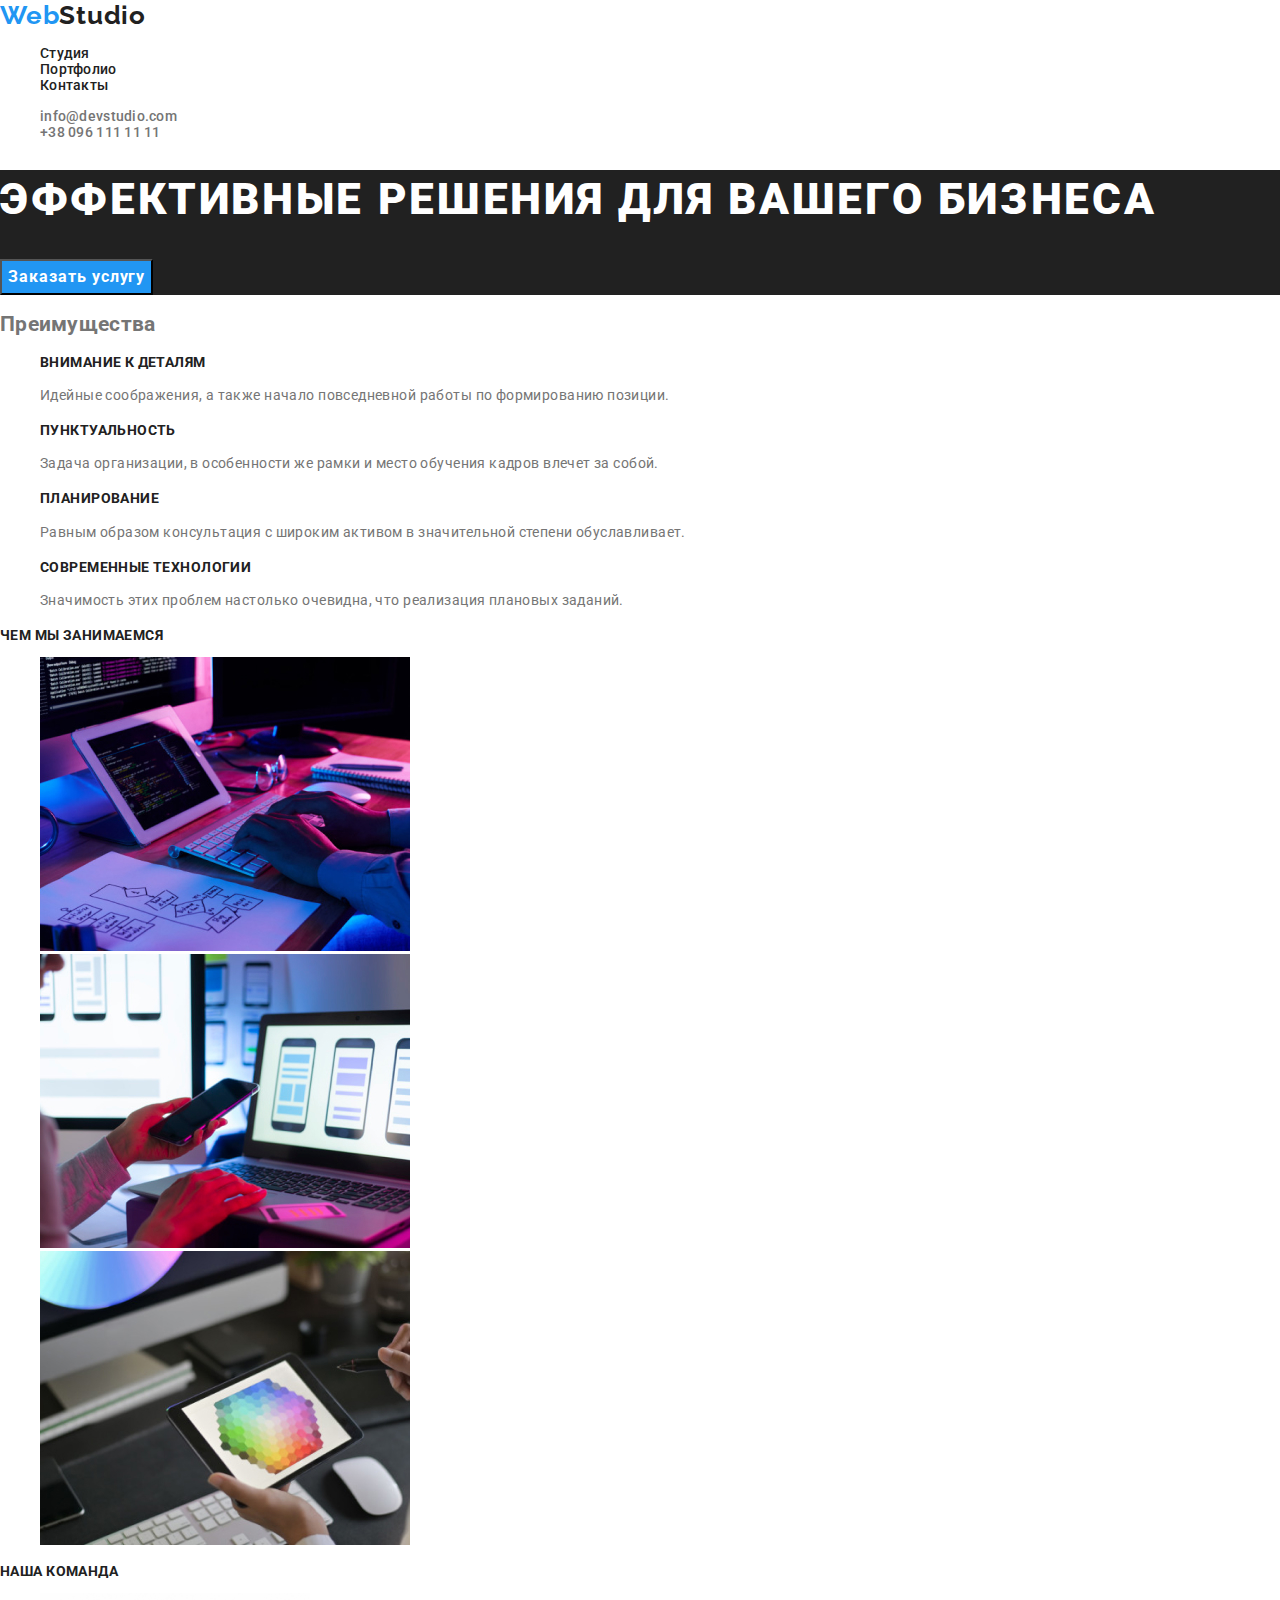
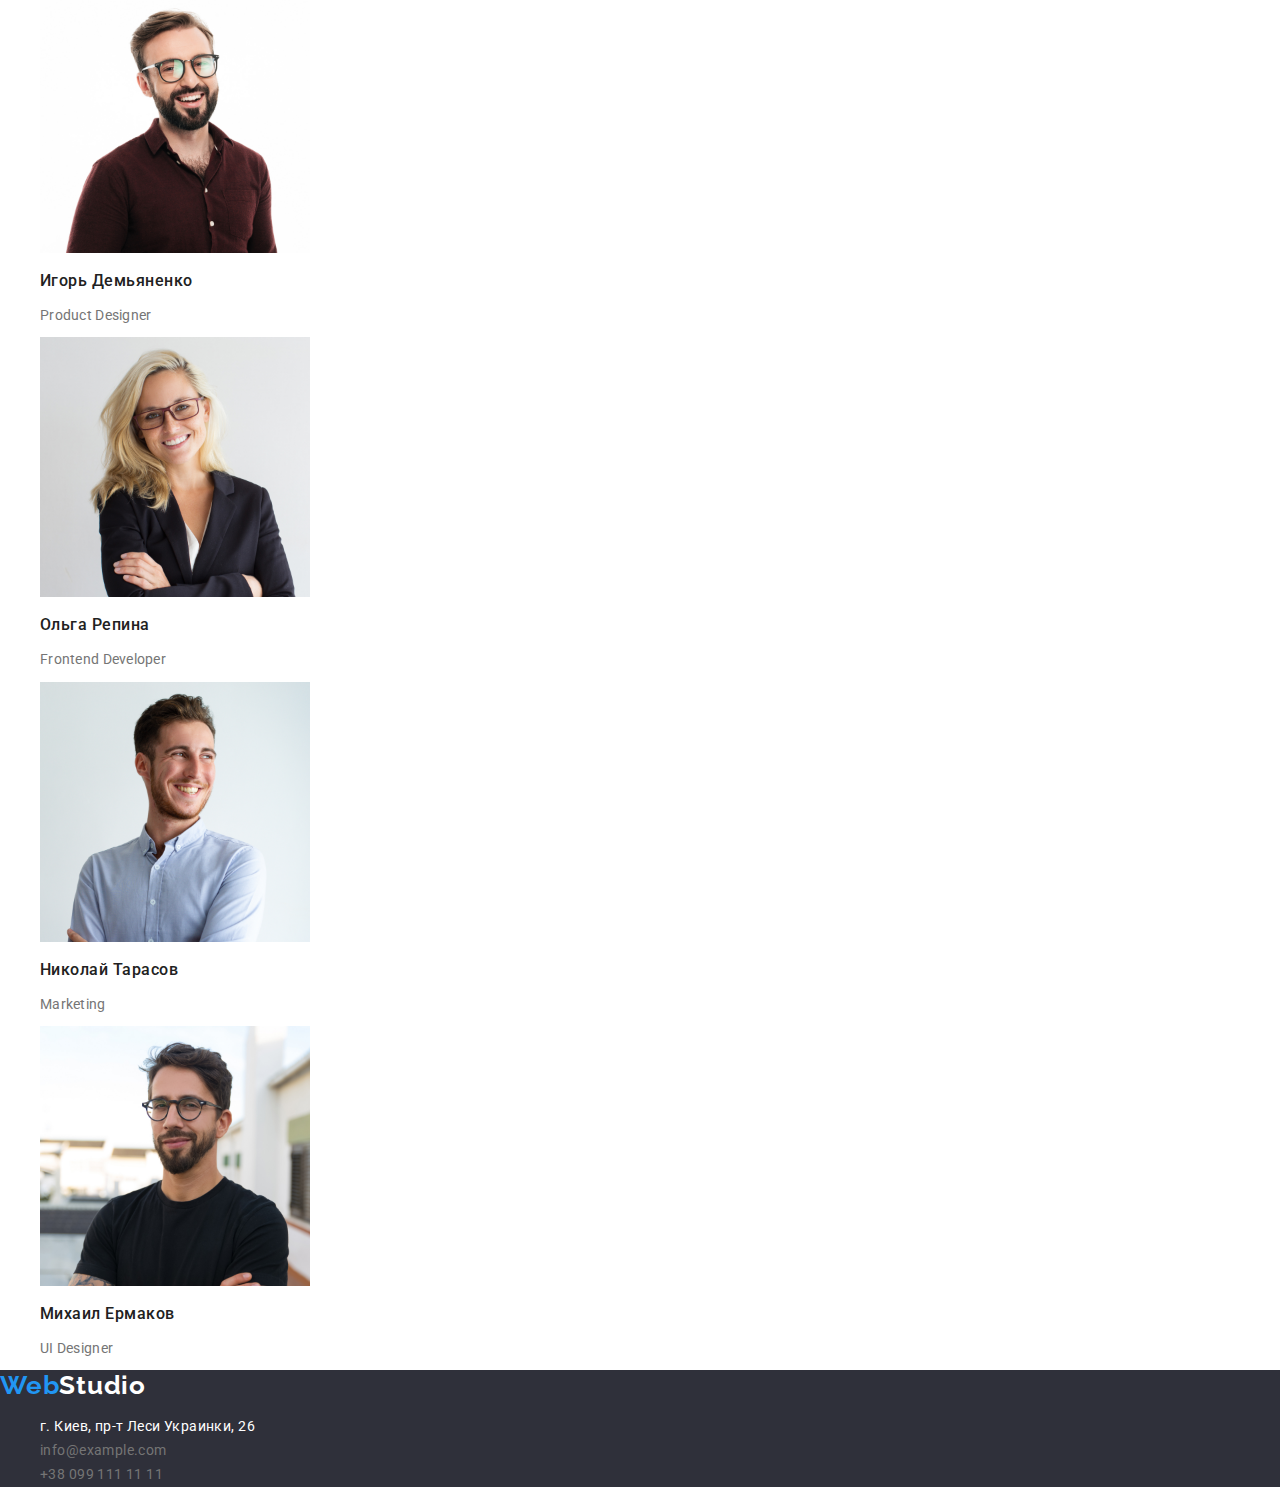
==== index.html @ 71096f11 "копирует дз из предыдущего репозитория" ====
<!DOCTYPE html>
<html lang="ru">
  <head>
    <meta charset="UTF-8" />
    <meta name="viewport" content="width=device-width, initial-scale=1.0" />
    <link
      rel="stylesheet"
      href="https://cdnjs.cloudflare.com/ajax/libs/modern-normalize/1.0.0/modern-normalize.min.css"
    />
    <link
      href="https://fonts.googleapis.com/css2?family=Raleway:wght@700&family=Roboto:wght@400;500;700;900&display=swap"
      rel="stylesheet"
    />
    <link rel="stylesheet" href="./css/style.css" />
    <title>WebStudio</title>
  </head>
  <body>
    <!-- Header -->
    <header>
      <nav>
        <a lang="en" href="./index.html" class="logo"
          ><span class="logo-accent">Web</span>Studio</a
        >
        <ul class="top-menu list">
          <li><a href="./index.html" class="link">Студия</a></li>
          <li><a href="./portfolio.html" class="link">Портфолио</a></li>
          <li><a href="" class="link">Контакты</a></li>
        </ul>
      </nav>

      <address>
        <ul class="top-address list">
          <li>
            <a href="mailto:info@devstudio.com" class="link"
              >info@devstudio.com</a
            >
          </li>
          <li>
            <a href="tel:+380961111111" class="link">+38 096 111 11 11</a>
          </li>
        </ul>
      </address>
    </header>
    <main>
      <!-- Герой -->

      <section class="hero">
        <h1 class="main-title">Эффективные решения для вашего бизнеса</h1>
        <button type="button" class="button">Заказать услугу</button>
      </section>

      <!-- Преимущества -->

      <section class="advantage">
        <h2>Преимущества</h2>
        <ul class="list">
          <li>
            <h3 class="title">Внимание к деталям</h3>
            <p class="text">
              Идейные соображения, а также начало повседневной работы по
              формированию позиции.
            </p>
          </li>
          <li>
            <h3 class="title">Пунктуальность</h3>
            <p class="text">
              Задача организации, в особенности же рамки и место обучения кадров
              влечет за собой.
            </p>
          </li>
          <li>
            <h3 class="title">Планирование</h3>
            <p class="text">
              Равным образом консультация с широким активом в значительной
              степени обуславливает.
            </p>
          </li>
          <li>
            <h3 class="title">Современные технологии</h3>
            <p class="text">
              Значимость этих проблем настолько очевидна, что реализация
              плановых заданий.
            </p>
          </li>
        </ul>
      </section>

      <!-- Чем мы занимаемся -->

      <section class="work">
        <h2 class="title">Чем мы занимаемся</h2>
        <ul class="list">
          <li>
            <img
              src="./image/rozrabotka.jpg"
              alt="Разработка сайтов"
              width="370"
              height="294"
            />
          </li>
          <li>
            <img
              src="./image/adaptiv-saitov.jpg"
              alt="Адаптивные сайты"
              width="370"
              height="294"
            />
          </li>
          <li>
            <img
              src="./image/dizain.jpg"
              alt="Создание дизайна для сайтов"
              width="370"
              height="294"
            />
          </li>
        </ul>
      </section>

      <!-- Наша команда -->

      <section class="team">
        <h2 class="title">Наша команда</h2>
        <ul class="list">
          <li>
            <img
              src="./image/demyanenko.jpg"
              alt="Игорь Демьяненко"
              width="270"
              height="260"
            />
            <h3 class="name">Игорь Демьяненко</h3>
            <p lang="en">Product Designer</p>
          </li>
          <li>
            <img
              src="./image/repina.jpg"
              alt="Ольга Репина"
              width="270"
              height="260"
            />
            <h3 class="name">Ольга Репина</h3>
            <p lang="en">Frontend Developer</p>
          </li>
          <li>
            <img
              src="./image/tarasov.jpg"
              alt="Николай Тарасов"
              width="270"
              height="260"
            />
            <h3 class="name">Николай Тарасов</h3>
            <p lang="en">Marketing</p>
          </li>
          <li>
            <img
              src="./image/ermakov.jpg"
              alt="Михаил Ермаков"
              width="270"
              height="260"
            />
            <h3 class="name">Михаил Ермаков</h3>
            <p lang="en">UI Designer</p>
          </li>
        </ul>
      </section>
    </main>

    <!-- Footer -->

    <footer class="footer">
      <div>
        <a lang="en" href="./index.html" class="logo"
          ><span class="logo-accent">Web</span>Studio</a
        >
        <address>
          <ul class="footer-address list">
            <li>
              <a
                href="https://goo.gl/maps/jd2Q6fffBSF1kD2X9"
                class="link contact-address"
                target="_blank"
                >г. Киев, пр-т Леси Украинки, 26</a
              >
            </li>
            <li>
              <a href="mailto:info@example.com" class="link"
                >info@example.com</a
              >
            </li>
            <li>
              <a href="tel:+380991111111" class="link">+38 099 111 11 11</a>
            </li>
          </ul>
        </address>
      </div>
    </footer>
  </body>
</html>
---- css/style.css ----
:root {
  --main-color: #757575;
  --accent-color: #2196f3;
  --title-color: #212121;
  --white-color: #ffffff;
  --bgc-footer: #2f303a;
  --footer-color: color: rgba(255, 255, 255, 0.6);
  --btn-filter-color: #F5F4FA;
}

/* Base */

body {
    font-family: Roboto;
    font-style: normal;
    font-weight: 400;
    font-size: 14px;
    line-height: 1.16;
    letter-spacing: 0.02em;

    color: var(--main-color);
}

.list {
  list-style: none;
}

.link {
  text-decoration: none;
      font-style: normal;
}

.button {
font-weight: 700;
font-size: 16px;
line-height: 1.87;
letter-spacing: 0.06em;

  background-color: var(--accent-color);
  color: var(--white-color);
}

.title {
  font-size: 14px;
font-weight: 700;
letter-spacing: 0.03em;
text-transform: uppercase;

  color: var(--title-color);
}

/* Header */

.logo {
  font-family: Raleway;
  font-size: 26px;
  font-weight: 700;
  line-height: 1.19;
  letter-spacing: 0.03em;

  color: var(--title-color);
  text-decoration: none;
}

.logo-accent {
 color: var(--accent-color);
}

.top-menu .link {
  font-weight: 500;
  color: var(--title-color);
}

.top-menu .link:hover,
.top-menu .link:focus {
  color: var(--accent-color);
}

.top-address .link {
  font-weight: 500;
  color: var(--main-color);
}

.top-address .link:hover,
.top-address .link:focus {
  color: var(--accent-color);
}

/* Герой */

.hero {
  background-color: var(--title-color);
}

.main-title {
font-weight: 900;
font-size: 44px;
line-height: 1.36;
letter-spacing: 0.06em;
text-transform: uppercase;

  color: var(--white-color);
}

/* Преимущества */

.advantage .text {
  line-height: 1.71;

letter-spacing: 0.03em;
}

/* Чем мы занимаемся */


/* Команда */

.name {
  font-weight: 500;
font-size: 16px;
line-height: 1.18;
letter-spacing: 0.03em;
color: var(--title-color);
}

/* Footer */

.footer {
  background-color: var(--bgc-footer);
}

.footer-address {
  font-size: 14px;
line-height: 1.71;
letter-spacing: 0.03em;
}

.footer .logo {
  color: var(--white-color);
}

.footer-address .link {
  color: var(--footer-color);
}

.footer-address .contact-address {
    color: var(--white-color);
}


/* Portfolio */

/* filter */

.filter .button {
  background-color: var(--btn-filter-color);
  color: var(--title-color);
  font-weight: 500;
}

.filter .button:hover, .filter .button:focus {
  background-color: var(--accent-color);
  color: var(--white-color);
  
}

/* Cards */

.name-card {
  font-weight: 700;
font-size: 18px;
line-height: 2;
letter-spacing: 0.06em;
color: var(--title-color);
}

.text-card {
  font-size: 16px;
line-height: 1.87;
letter-spacing: 0.03em;
}
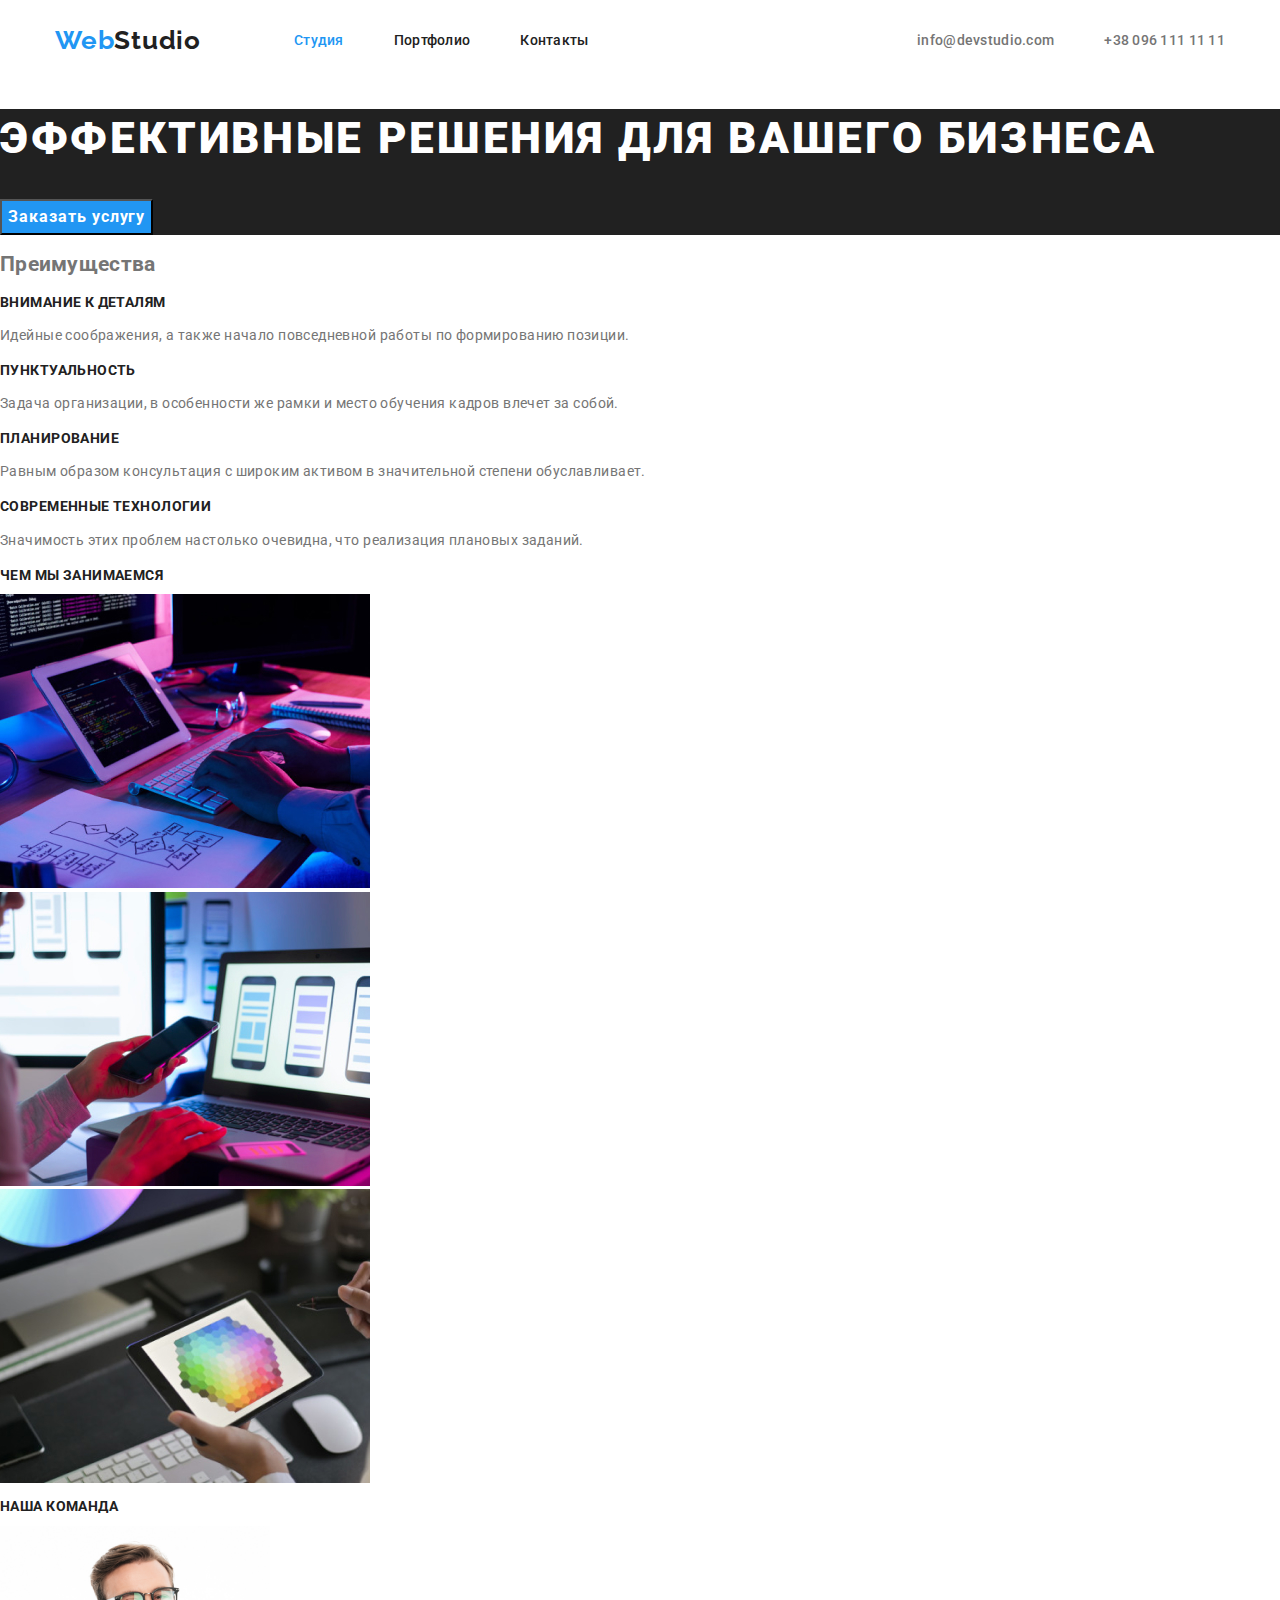
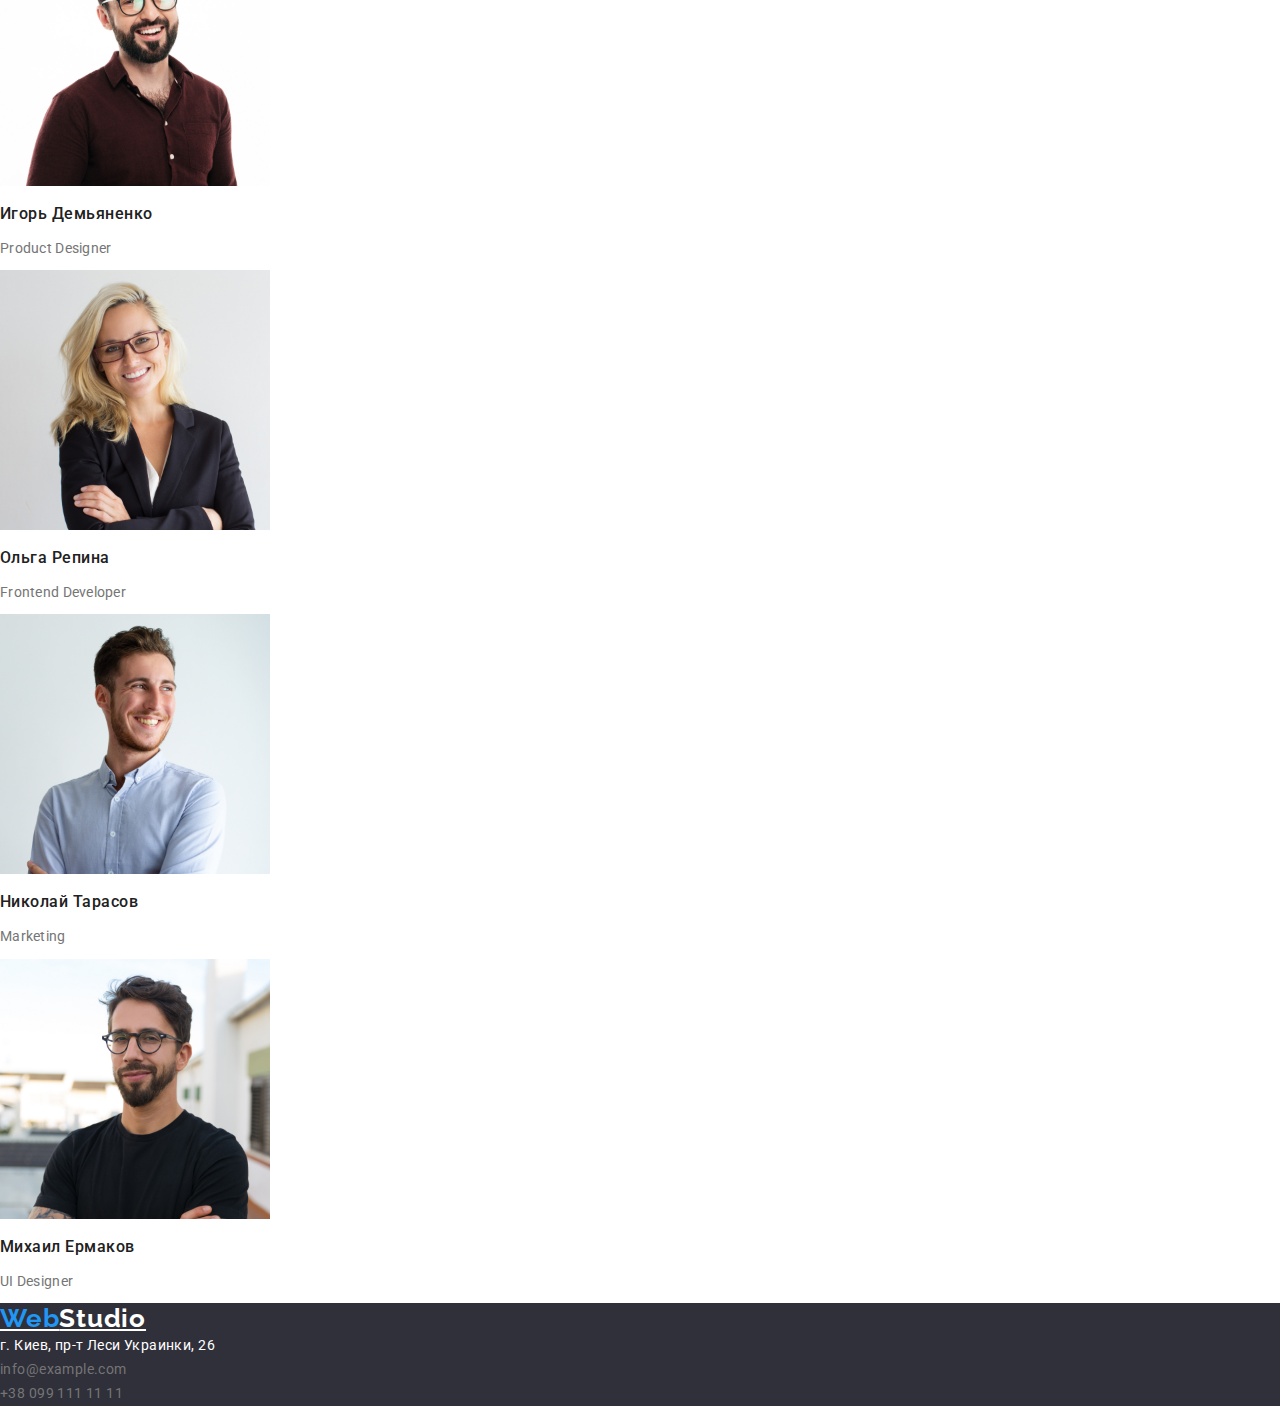
==== commit d2dd3b2d: "оформляет отступы для элементов хедера" ====
--- a/index.html
+++ b/index.html
@@ -17,29 +17,37 @@
   <body>
     <!-- Header -->
     <header>
-      <nav>
-        <a lang="en" href="./index.html" class="logo"
-          ><span class="logo-accent">Web</span>Studio</a
-        >
-        <ul class="top-menu list">
-          <li><a href="./index.html" class="link">Студия</a></li>
-          <li><a href="./portfolio.html" class="link">Портфолио</a></li>
-          <li><a href="" class="link">Контакты</a></li>
-        </ul>
-      </nav>
-
-      <address>
-        <ul class="top-address list">
-          <li>
-            <a href="mailto:info@devstudio.com" class="link"
-              >info@devstudio.com</a
-            >
-          </li>
-          <li>
-            <a href="tel:+380961111111" class="link">+38 096 111 11 11</a>
-          </li>
-        </ul>
-      </address>
+      <div class="container navigation">
+        <div class="main-nav">
+          <a lang="en" href="./index.html" class="logo link"
+            ><span class="logo-accent">Web</span>Studio</a
+          >
+          <nav>
+            <ul class="top-menu list">
+              <li class="item">
+                <a href="./index.html" class="link current">Студия</a>
+              </li>
+              <li class="item">
+                <a href="./portfolio.html" class="link">Портфолио</a>
+              </li>
+              <li class="item"><a href="" class="link">Контакты</a></li>
+            </ul>
+          </nav>
+        </div>
+
+        <address class="address">
+          <ul class="top-address list">
+            <li class="item">
+              <a href="mailto:info@devstudio.com" class="link"
+                >info@devstudio.com</a
+              >
+            </li>
+            <li class="item">
+              <a href="tel:+380961111111" class="link">+38 096 111 11 11</a>
+            </li>
+          </ul>
+        </address>
+      </div>
     </header>
     <main>
       <!-- Герой -->
--- a/css/style.css
+++ b/css/style.css
@@ -23,9 +23,12 @@
 
 .list {
   list-style: none;
+  padding: 0;
+  margin: 0;
 }
 
 .link {
+  display: block;
   text-decoration: none;
       font-style: normal;
 }
@@ -49,9 +52,19 @@
   color: var(--title-color);
 }
 
+.container {
+  margin-left: auto;
+  margin-right: auto;
+  padding-left: 15px;
+  padding-right: 15px;
+  width: 1200px;
+}
+
 /* Header */
 
 .logo {
+margin-right: 93px;
+
   font-family: Raleway;
   font-size: 26px;
   font-weight: 700;
@@ -59,11 +72,14 @@
   letter-spacing: 0.03em;
 
   color: var(--title-color);
-  text-decoration: none;
 }
 
 .logo-accent {
  color: var(--accent-color);
+}
+
+.top-menu {
+  display: flex;
 }
 
 .top-menu .link {
@@ -76,6 +92,18 @@
   color: var(--accent-color);
 }
 
+.top-menu .item:not(:last-child) {
+  margin-right: 50px;
+}
+
+.link.current {
+  color: var(--accent-color);
+}
+
+.top-address {
+  display: flex;
+}
+
 .top-address .link {
   font-weight: 500;
   color: var(--main-color);
@@ -84,6 +112,25 @@
 .top-address .link:hover,
 .top-address .link:focus {
   color: var(--accent-color);
+}
+
+.top-address .item:not(:last-child) {
+  margin-right: 50px;
+}
+
+.navigation {
+  display: flex;
+  align-items: center;
+  height: 80px;
+}
+
+.main-nav {
+  display: flex;
+  align-items: center;
+}
+
+.address {
+  margin-left: auto;
 }
 
 /* Герой */
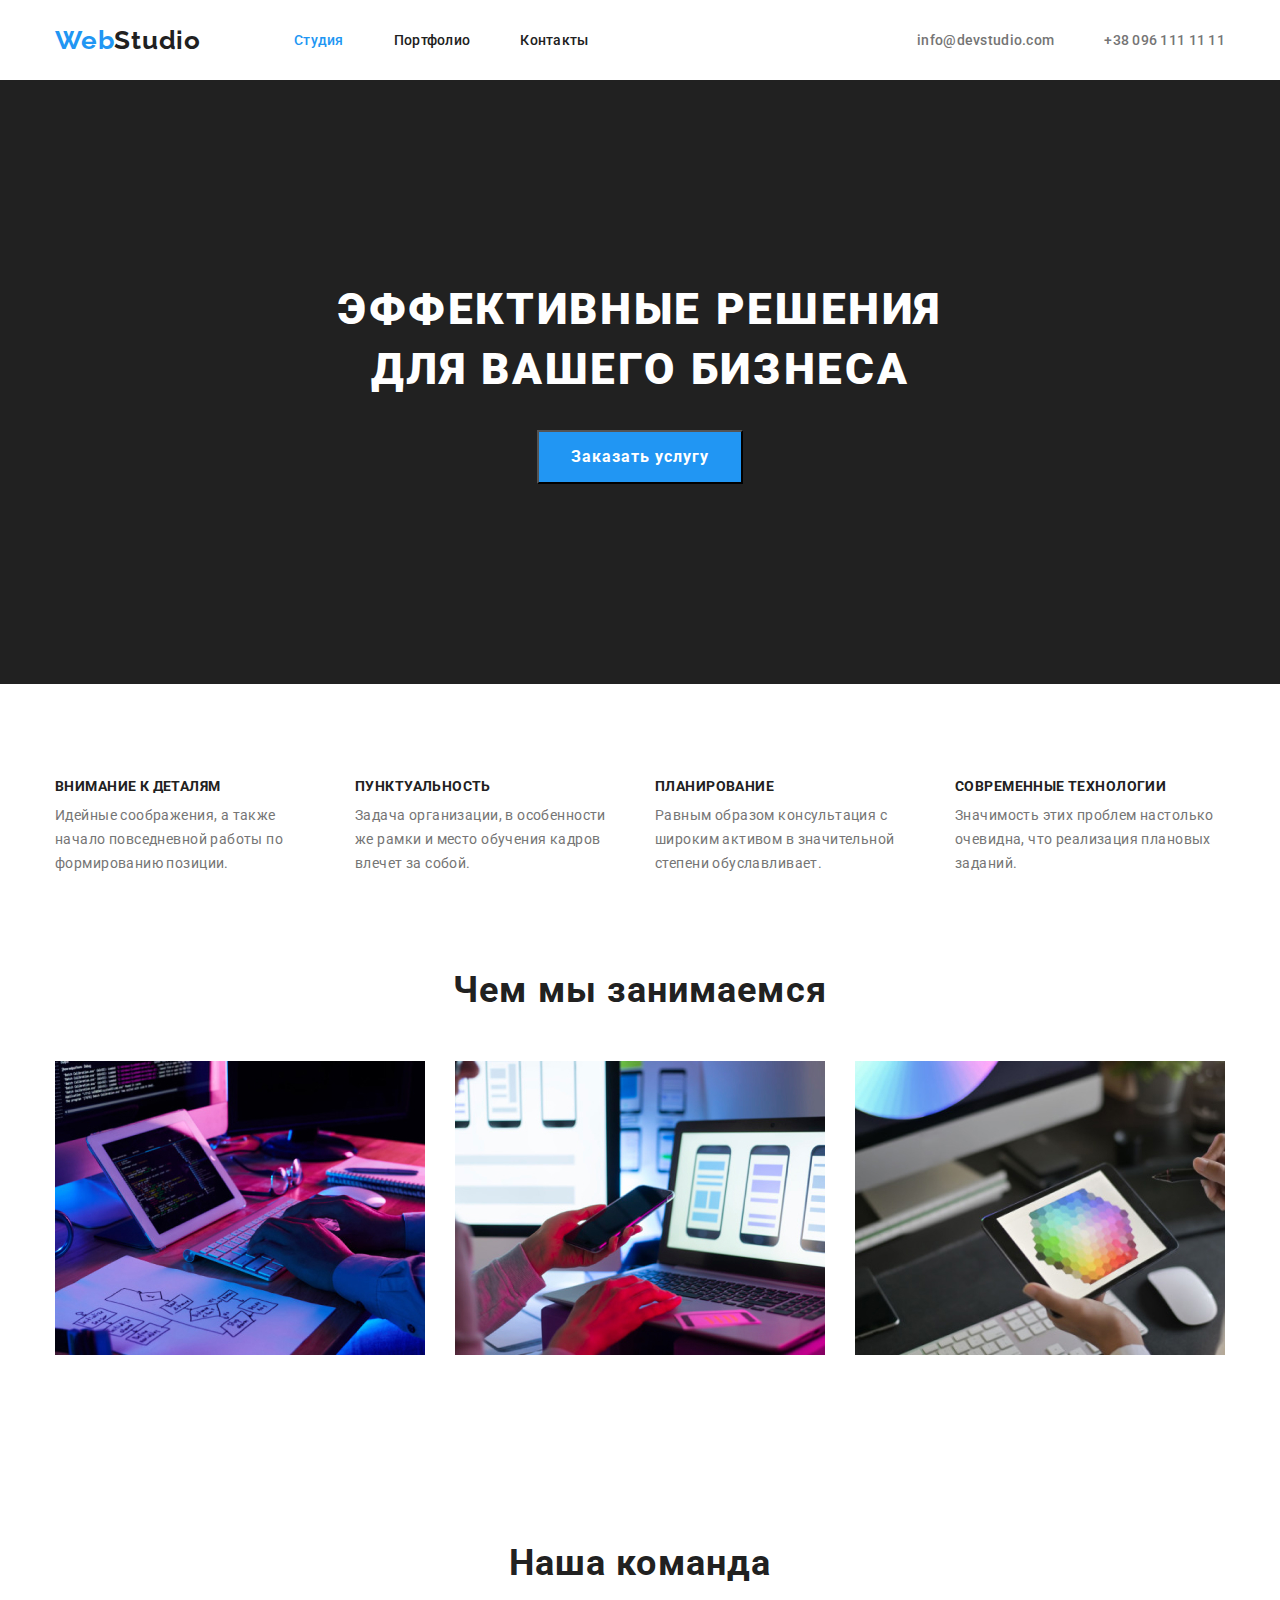
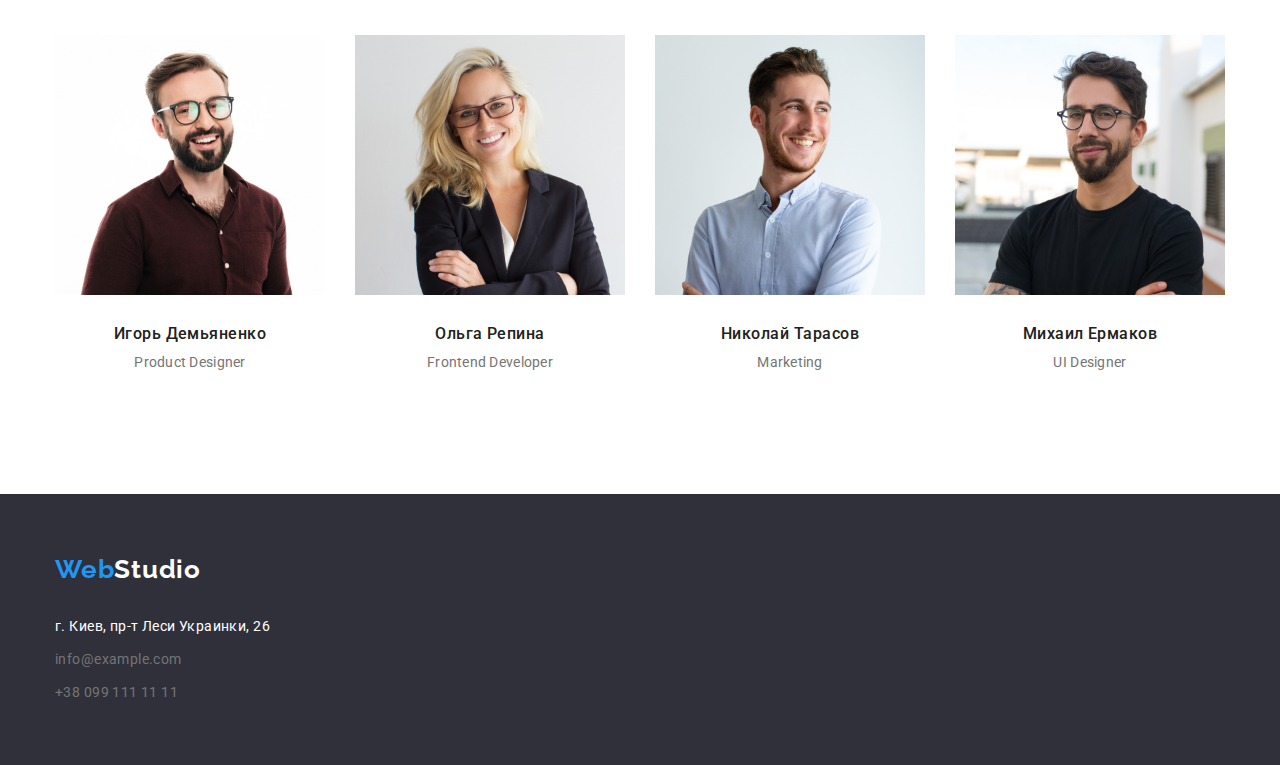
==== commit eaaffaaa: "позиционирует элементы с помощью flex" ====
--- a/index.html
+++ b/index.html
@@ -53,154 +53,168 @@
       <!-- Герой -->
 
       <section class="hero">
-        <h1 class="main-title">Эффективные решения для вашего бизнеса</h1>
-        <button type="button" class="button">Заказать услугу</button>
+        <div class="container">
+          <h1 class="main-title">Эффективные решения для вашего бизнеса</h1>
+          <button type="button" class="button">Заказать услугу</button>
+        </div>
       </section>
 
       <!-- Преимущества -->
 
       <section class="advantage">
-        <h2>Преимущества</h2>
-        <ul class="list">
-          <li>
-            <h3 class="title">Внимание к деталям</h3>
-            <p class="text">
-              Идейные соображения, а также начало повседневной работы по
-              формированию позиции.
-            </p>
-          </li>
-          <li>
-            <h3 class="title">Пунктуальность</h3>
-            <p class="text">
-              Задача организации, в особенности же рамки и место обучения кадров
-              влечет за собой.
-            </p>
-          </li>
-          <li>
-            <h3 class="title">Планирование</h3>
-            <p class="text">
-              Равным образом консультация с широким активом в значительной
-              степени обуславливает.
-            </p>
-          </li>
-          <li>
-            <h3 class="title">Современные технологии</h3>
-            <p class="text">
-              Значимость этих проблем настолько очевидна, что реализация
-              плановых заданий.
-            </p>
-          </li>
-        </ul>
+        <div class="container">
+          <h2 class="visually-hidden">Преимущества</h2>
+          <ul class="list">
+            <li class="item">
+              <p class="advantage-title">Внимание к деталям</p>
+              <p class="text">
+                Идейные соображения, а также начало повседневной работы по
+                формированию позиции.
+              </p>
+            </li>
+            <li class="item">
+              <p class="advantage-title">Пунктуальность</p>
+              <p class="text">
+                Задача организации, в особенности же рамки и место обучения
+                кадров влечет за собой.
+              </p>
+            </li>
+            <li class="item">
+              <p class="advantage-title">Планирование</p>
+              <p class="text">
+                Равным образом консультация с широким активом в значительной
+                степени обуславливает.
+              </p>
+            </li>
+            <li class="item">
+              <p class="advantage-title">Современные технологии</p>
+              <p class="text">
+                Значимость этих проблем настолько очевидна, что реализация
+                плановых заданий.
+              </p>
+            </li>
+          </ul>
+        </div>
       </section>
 
       <!-- Чем мы занимаемся -->
 
       <section class="work">
-        <h2 class="title">Чем мы занимаемся</h2>
-        <ul class="list">
-          <li>
-            <img
-              src="./image/rozrabotka.jpg"
-              alt="Разработка сайтов"
-              width="370"
-              height="294"
-            />
-          </li>
-          <li>
-            <img
-              src="./image/adaptiv-saitov.jpg"
-              alt="Адаптивные сайты"
-              width="370"
-              height="294"
-            />
-          </li>
-          <li>
-            <img
-              src="./image/dizain.jpg"
-              alt="Создание дизайна для сайтов"
-              width="370"
-              height="294"
-            />
-          </li>
-        </ul>
+        <div class="container">
+          <h2 class="title">Чем мы занимаемся</h2>
+          <ul class="list">
+            <li class="item">
+              <img
+                src="./image/rozrabotka.jpg"
+                alt="Разработка сайтов"
+                width="370"
+                height="294"
+              />
+            </li>
+            <li class="item">
+              <img
+                src="./image/adaptiv-saitov.jpg"
+                alt="Адаптивные сайты"
+                width="370"
+                height="294"
+              />
+            </li>
+            <li class="item">
+              <img
+                src="./image/dizain.jpg"
+                alt="Создание дизайна для сайтов"
+                width="370"
+                height="294"
+              />
+            </li>
+          </ul>
+        </div>
       </section>
 
       <!-- Наша команда -->
 
       <section class="team">
-        <h2 class="title">Наша команда</h2>
-        <ul class="list">
-          <li>
-            <img
-              src="./image/demyanenko.jpg"
-              alt="Игорь Демьяненко"
-              width="270"
-              height="260"
-            />
-            <h3 class="name">Игорь Демьяненко</h3>
-            <p lang="en">Product Designer</p>
-          </li>
-          <li>
-            <img
-              src="./image/repina.jpg"
-              alt="Ольга Репина"
-              width="270"
-              height="260"
-            />
-            <h3 class="name">Ольга Репина</h3>
-            <p lang="en">Frontend Developer</p>
-          </li>
-          <li>
-            <img
-              src="./image/tarasov.jpg"
-              alt="Николай Тарасов"
-              width="270"
-              height="260"
-            />
-            <h3 class="name">Николай Тарасов</h3>
-            <p lang="en">Marketing</p>
-          </li>
-          <li>
-            <img
-              src="./image/ermakov.jpg"
-              alt="Михаил Ермаков"
-              width="270"
-              height="260"
-            />
-            <h3 class="name">Михаил Ермаков</h3>
-            <p lang="en">UI Designer</p>
-          </li>
-        </ul>
+        <div class="container">
+          <h2 class="title">Наша команда</h2>
+          <ul class="list">
+            <li class="item">
+              <img
+                class="photo"
+                src="./image/demyanenko.jpg"
+                alt="Игорь Демьяненко"
+                width="270"
+                height="260"
+              />
+              <h3 class="name">Игорь Демьяненко</h3>
+              <p class="specialty" lang="en">Product Designer</p>
+            </li>
+            <li class="item">
+              <img
+                class="photo"
+                src="./image/repina.jpg"
+                alt="Ольга Репина"
+                width="270"
+                height="260"
+              />
+              <h3 class="name">Ольга Репина</h3>
+              <p class="specialty" lang="en">Frontend Developer</p>
+            </li>
+            <li class="item">
+              <img
+                class="photo"
+                src="./image/tarasov.jpg"
+                alt="Николай Тарасов"
+                width="270"
+                height="260"
+              />
+              <h3 class="name">Николай Тарасов</h3>
+              <p class="specialty" lang="en">Marketing</p>
+            </li>
+            <li class="item">
+              <img
+                class="photo"
+                src="./image/ermakov.jpg"
+                alt="Михаил Ермаков"
+                width="270"
+                height="260"
+              />
+              <h3 class="name">Михаил Ермаков</h3>
+              <p class="specialty" lang="en">UI Designer</p>
+            </li>
+          </ul>
+        </div>
       </section>
     </main>
 
     <!-- Footer -->
 
     <footer class="footer">
-      <div>
-        <a lang="en" href="./index.html" class="logo"
-          ><span class="logo-accent">Web</span>Studio</a
-        >
-        <address>
-          <ul class="footer-address list">
-            <li>
-              <a
-                href="https://goo.gl/maps/jd2Q6fffBSF1kD2X9"
-                class="link contact-address"
-                target="_blank"
-                >г. Киев, пр-т Леси Украинки, 26</a
-              >
-            </li>
-            <li>
-              <a href="mailto:info@example.com" class="link"
-                >info@example.com</a
-              >
-            </li>
-            <li>
-              <a href="tel:+380991111111" class="link">+38 099 111 11 11</a>
-            </li>
-          </ul>
-        </address>
+      <div class="container">
+        <div>
+          <a lang="en" href="./index.html" class="logo link"
+            ><span class="logo-accent">Web</span>Studio</a
+          >
+          <address>
+            <ul class="footer-address list">
+              <li class="item">
+                <a
+                  href="https://goo.gl/maps/jd2Q6fffBSF1kD2X9"
+                  class="link contact-address"
+                  target="_blank"
+                  >г. Киев, пр-т Леси Украинки, 26</a
+                >
+              </li>
+              <li class="item">
+                <a href="mailto:info@example.com" class="link"
+                  >info@example.com</a
+                >
+              </li>
+              <li class="item">
+                <a href="tel:+380991111111" class="link">+38 099 111 11 11</a>
+              </li>
+            </ul>
+          </address>
+        </div>
       </div>
     </footer>
   </body>
--- a/css/style.css
+++ b/css/style.css
@@ -34,6 +34,10 @@
 }
 
 .button {
+  padding-top: 10px;
+  padding-bottom: 10px;
+  padding-left: 32px;
+  padding-right: 32px;
 font-weight: 700;
 font-size: 16px;
 line-height: 1.87;
@@ -44,10 +48,13 @@
 }
 
 .title {
-  font-size: 14px;
-font-weight: 700;
-letter-spacing: 0.03em;
-text-transform: uppercase;
+  margin-top: 0;
+  margin-bottom: 50px;
+  font-weight: 700;
+font-size: 36px;
+line-height: 1.16;
+letter-spacing: 0.03em;
+  text-align: center;
 
   color: var(--title-color);
 }
@@ -60,6 +67,21 @@
   width: 1200px;
 }
 
+.visually-hidden {
+  position: absolute !important;
+  clip: rect(1px 1px 1px 1px); /* IE6, IE7 */
+  clip: rect(1px, 1px, 1px, 1px);
+  padding:0 !important;
+  border:0 !important;
+  height: 1px !important; 
+  width: 1px !important; 
+  overflow: hidden;
+}
+
+img {
+  display: block;
+}
+
 /* Header */
 
 .logo {
@@ -136,43 +158,135 @@
 /* Герой */
 
 .hero {
+  padding-top: 200px;
+  padding-bottom: 200px;
   background-color: var(--title-color);
 }
 
+.hero .container {
+  display: flex;
+  flex-direction: column;
+  align-items: center;
+}
+
 .main-title {
+  margin-top: 0;
+  margin-bottom: 30px;
+  margin-left: auto;
+  margin-right: auto;
 font-weight: 900;
 font-size: 44px;
 line-height: 1.36;
 letter-spacing: 0.06em;
 text-transform: uppercase;
+text-align: center;
+
+width: 696px;
 
   color: var(--white-color);
 }
 
 /* Преимущества */
 
+.advantage {
+  padding-top: 94px;
+  padding-bottom: 94px;
+}
+
 .advantage .text {
+  margin-top: 0;
+  margin-bottom: 0;
   line-height: 1.71;
 
 letter-spacing: 0.03em;
 }
 
+.advantage-title {
+margin-top: 0;
+margin-bottom: 10px;
+font-size: 14px;
+font-weight: 700;
+letter-spacing: 0.03em;
+text-transform: uppercase;
+color: var(--title-color);
+}
+
+.advantage .list {
+  display: flex;
+}
+
+.advantage .item {
+  width: 270px;
+}
+
+.advantage .item:not(:last-child) {
+  margin-right: 30px;
+}
+
 /* Чем мы занимаемся */
 
+.work {
+  margin-bottom: 94px;
+}
+
+.work .list {
+  display: flex;
+}
+
+.work .item {
+  width: 370px;
+}
+
+.work .item:not(:last-child) {
+  margin-right: 30px;
+}
 
 /* Команда */
 
+.team {
+  padding-top: 94px;
+  padding-bottom: 94px;
+}
+
+.team .list {
+  display: flex;
+}
+
+.team .item {
+  padding-bottom: 30px;
+  width: 270px;
+}
+
+.team .item:not(:last-child) {
+  margin-right: 30px;
+}
+
 .name {
+  margin-top: 0;
+  margin-bottom: 10px;
   font-weight: 500;
 font-size: 16px;
 line-height: 1.18;
 letter-spacing: 0.03em;
+text-align: center;
 color: var(--title-color);
 }
 
+.specialty {
+  margin-top: 0;
+  margin-bottom: 0;
+  text-align: center;
+}
+
+.photo {
+  margin-bottom: 30px;
+}
+
 /* Footer */
 
 .footer {
+  padding-top: 60px;
+  padding-bottom: 60px;
   background-color: var(--bgc-footer);
 }
 
@@ -183,6 +297,7 @@
 }
 
 .footer .logo {
+  margin-bottom: 30px;
   color: var(--white-color);
 }
 
@@ -194,10 +309,30 @@
     color: var(--white-color);
 }
 
+.footer-address .item:not(:last-child) {
+margin-bottom: 9px;
+}
+
 
 /* Portfolio */
 
+.portfolio {
+  padding-top: 94px;
+  padding-bottom: 94px;
+}
+
+.portfolio .container {
+  display: flex;
+  flex-direction: column;
+  align-items: center;
+}
+
 /* filter */
+
+.filter {
+  display: flex;
+  margin-bottom: 50px;
+}
 
 .filter .button {
   background-color: var(--btn-filter-color);
@@ -208,12 +343,28 @@
 .filter .button:hover, .filter .button:focus {
   background-color: var(--accent-color);
   color: var(--white-color);
-  
+}
+
+.filter .item:not(:last-child) {
+  margin-right: 8px;
 }
 
 /* Cards */
 
+.cards {
+  display: flex;
+  flex-wrap: wrap;
+  margin: -15px;
+}
+
+.cards .item {
+  margin: 15px;
+  width: 370px;
+}
+
 .name-card {
+  margin-top: 0;
+  margin-bottom: 4px;
   font-weight: 700;
 font-size: 18px;
 line-height: 2;
@@ -222,7 +373,14 @@
 }
 
 .text-card {
+  margin-top: 0;
+  margin-bottom: 0;
   font-size: 16px;
 line-height: 1.87;
 letter-spacing: 0.03em;
+}
+
+.card-desc {
+  padding: 20px 24px;
+
 }